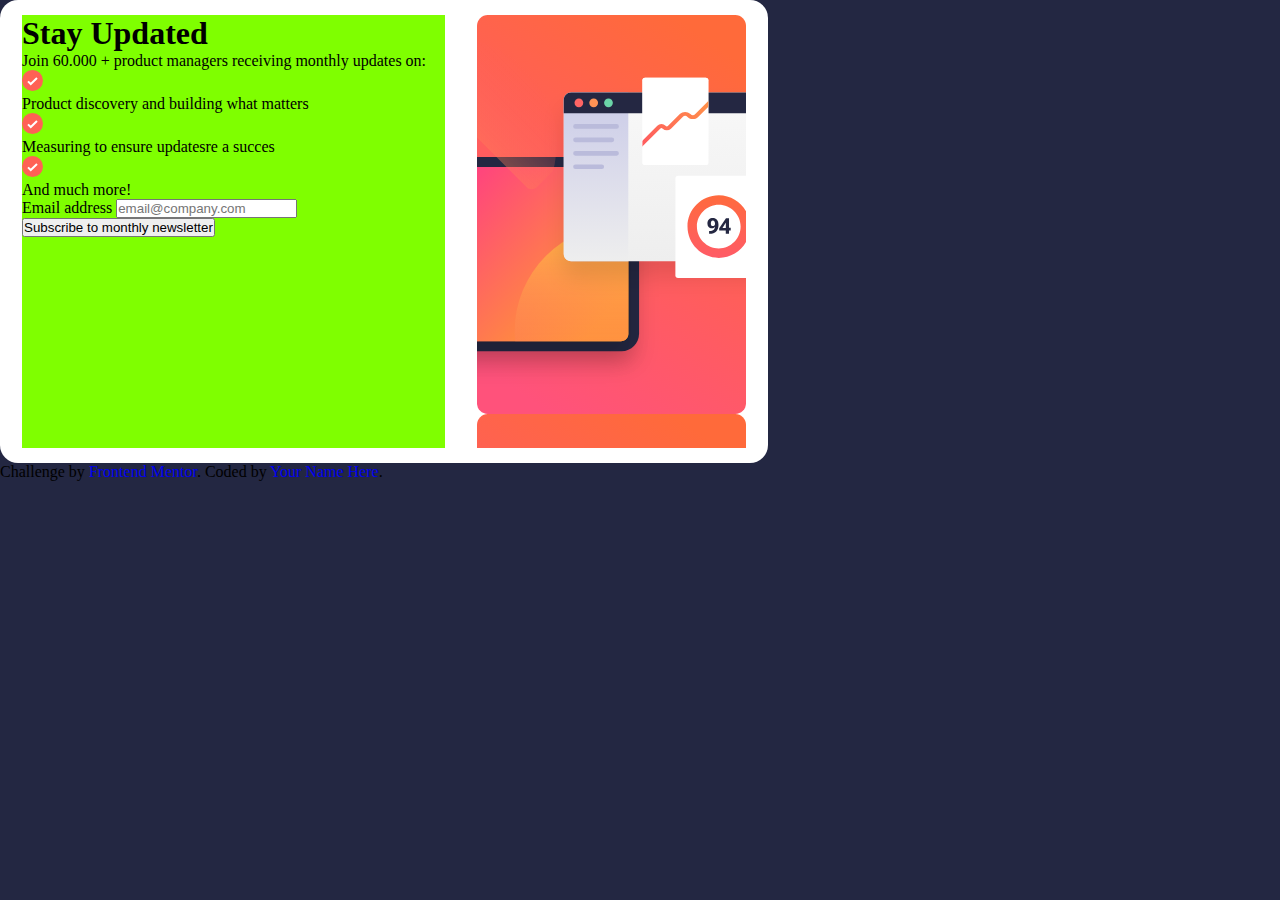
==== index.html @ 71d2ec24 "Conclusão estrutura HTML" ====
<!DOCTYPE html>
<html lang="pt-br">
<head>
  <meta charset="UTF-8">
  <meta name="viewport" content="width=device-width, initial-scale=1.0"> <!-- displays site properly based on user's device -->

  <link rel="icon" type="image/png" sizes="32x32" href="./assets/images/favicon-32x32.png">
  <link rel="stylesheet" href="assets/CSS/imagem.css">
  <link rel="stylesheet" href="assets/CSS/formulário.css">
  <link rel="stylesheet" href="assets/CSS/card.css">
  <link rel="stylesheet" href="assets/CSS/base.css">
  
  <title>Frontend Mentor | Newsletter sign-up form with success message</title>

</head>
<body>

  <main>
    <div class="card">
      <div class="formulario">
        <div class="text">
          <h1>Stay Updated</h1>
          <p>Join 60.000 + product managers receiving monthly updates on:</p>
          <ul>
            <li>
              <img src="assets/images/icon-list.svg" alt="icone da lista">
              <p>Product discovery and building what matters</p>
            </li>
            <li>
              <img src="assets/images/icon-list.svg" alt="icone da lista">
              <p>Measuring to ensure updatesre a succes</p>
            </li>
            <li>
              <img src="assets/images/icon-list.svg" alt="icone da lista">
              <p>And much more!</p>
            </li>   
          </ul>
        </div>
        <div class="email">
          <form action="">
            <label for="email">Email address</label>
            <input id="email" type="text" placeholder="email@company.com">
            <button>Subscribe to monthly newsletter</button>


          </form>

        </div>

      </div>
      <div class="imagem">

      </div>
    </div>

  </main>
  <footer>
    <div class="attribution">
      Challenge by <a href="https://www.frontendmentor.io?ref=challenge" target="_blank">Frontend Mentor</a>.
      Coded by <a href="#">Your Name Here</a>.
    </div>
  </footer>
</body>
</html>
---- assets/CSS/imagem.css ----
.imagem{
    background: url(../images/illustration-sign-up-desktop.svg);
    background-size: contain;
    height: 432.8px;
    width: 300px;

}
---- assets/CSS/formulário.css ----
.formulario{
    background-color: chartreuse;
}
---- assets/CSS/card.css ----
.card{
    border-radius: 18px;
    display: flex;
    justify-content: center;
    column-gap: 2rem;
    background-color: #ffff;
    width: 60%;
    padding: 15px 22px;
}
---- assets/CSS/base.css ----
/*#232742 (cor do botão) e possívelmente do background também*/

*{
    padding: 0;
    margin: 0;
    box-sizing: border-box;
    list-style: none;
    text-decoration: none;
}

body{
    background-color: #232742;

}
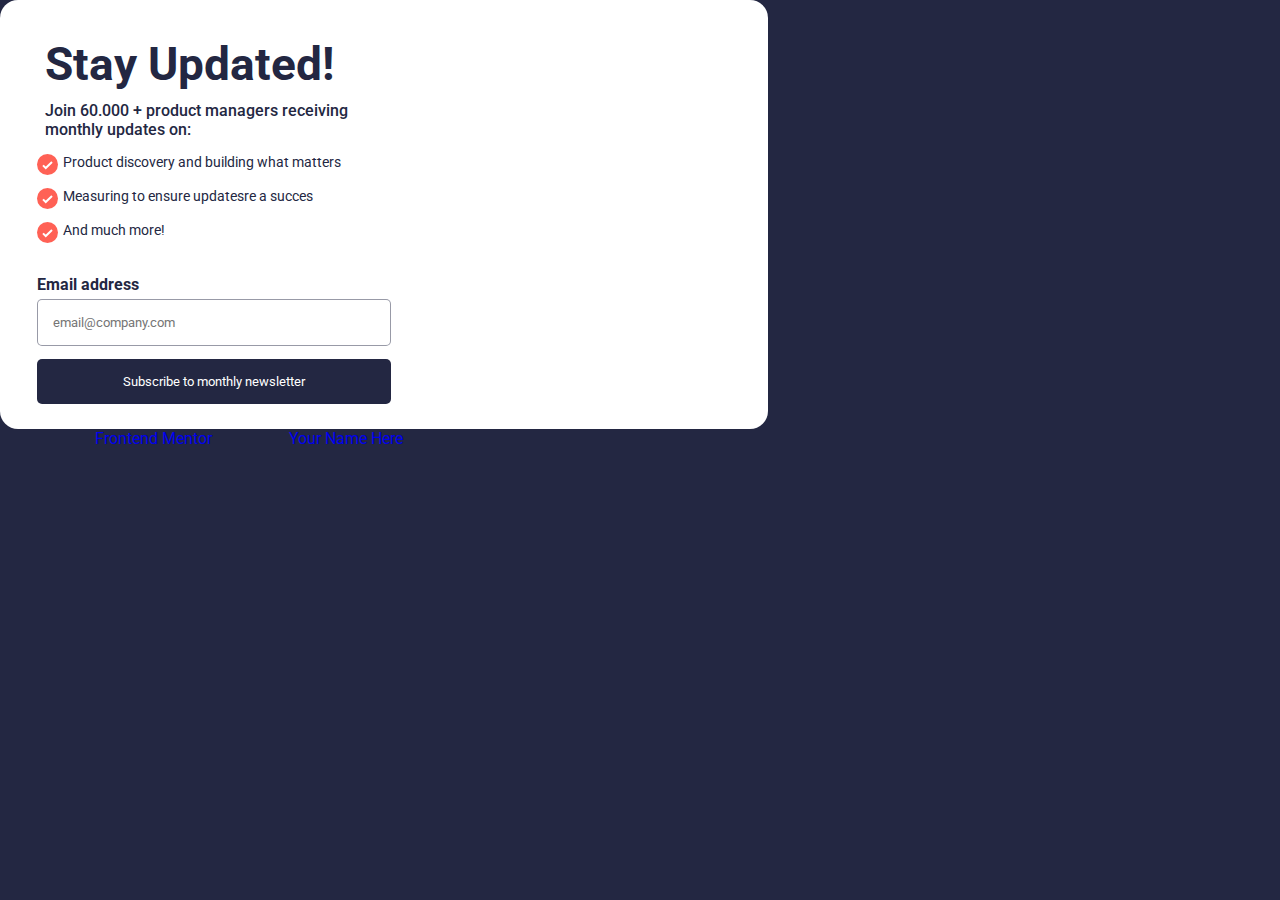
==== commit 2bcd86ad: "atualizando estilizações" ====
--- a/index.html
+++ b/index.html
@@ -9,7 +9,14 @@
   <link rel="stylesheet" href="assets/CSS/formulário.css">
   <link rel="stylesheet" href="assets/CSS/card.css">
   <link rel="stylesheet" href="assets/CSS/base.css">
-  
+  <link rel="stylesheet" href="assets/CSS/titulo.css">
+  <link rel="stylesheet" href="assets/CSS/list-item.css">
+  <link rel="stylesheet" href="assets/CSS/email.css">
+
+  <link rel="preconnect" href="https://fonts.googleapis.com">
+  <link rel="preconnect" href="https://fonts.gstatic.com" crossorigin>
+  <link href="https://fonts.googleapis.com/css2?family=Roboto:wght@400;700&display=swap" rel="stylesheet">
+    
   <title>Frontend Mentor | Newsletter sign-up form with success message</title>
 
 </head>
@@ -19,28 +26,33 @@
     <div class="card">
       <div class="formulario">
         <div class="text">
-          <h1>Stay Updated</h1>
-          <p>Join 60.000 + product managers receiving monthly updates on:</p>
+          <h1>Stay Updated!</h1>
+          <p class="subtitle">Join 60.000 + product managers receiving monthly updates on:</p>
           <ul>
-            <li>
+            <li class="list-item">
               <img src="assets/images/icon-list.svg" alt="icone da lista">
               <p>Product discovery and building what matters</p>
             </li>
-            <li>
+            <li class="list-item">
               <img src="assets/images/icon-list.svg" alt="icone da lista">
               <p>Measuring to ensure updatesre a succes</p>
             </li>
-            <li>
+            <li class="list-item">
               <img src="assets/images/icon-list.svg" alt="icone da lista">
               <p>And much more!</p>
             </li>   
           </ul>
         </div>
         <div class="email">
-          <form action="">
-            <label for="email">Email address</label>
-            <input id="email" type="text" placeholder="email@company.com">
-            <button>Subscribe to monthly newsletter</button>
+          <form action="" data-formulario>
+            <div class="labels">
+              <label for="email">Email address</label>
+              <span class="mensagem-erro"></span>
+            </div>
+      
+              <input  id="email" name="email" type="text" placeholder="email@company.com" minlength="11"  required>
+              <button data-envio >Subscribe to monthly newsletter</button>
+          
 
 
           </form>
@@ -60,5 +72,7 @@
       Coded by <a href="#">Your Name Here</a>.
     </div>
   </footer>
+
+  <script src="assets/JS/script.js"></script>
 </body>
 </html>--- a/assets/CSS/imagem.css
+++ b/assets/CSS/imagem.css
@@ -1,7 +1,7 @@
 .imagem{
     background: url(../images/illustration-sign-up-desktop.svg);
-    background-size: contain;
-    height: 432.8px;
-    width: 300px;
+    background-size: cover;
+    height: 99%;
+    width: 400px;
 
 }--- a/assets/CSS/formulário.css
+++ b/assets/CSS/formulário.css
@@ -1,3 +1,7 @@
 .formulario{
-    background-color: chartreuse;
+    margin: 22px 0 0 0;
+    padding: 0 15px;
+    display: flex;
+    flex-direction: column;
+    row-gap: 2rem;
 }--- a/assets/CSS/base.css
+++ b/assets/CSS/base.css
@@ -6,9 +6,10 @@
     box-sizing: border-box;
     list-style: none;
     text-decoration: none;
+    font-family:  'Roboto', sans-serif;
 }
 
 body{
     background-color: #232742;
-
+    color:#232742;
 }--- a/assets/CSS/titulo.css
+++ b/assets/CSS/titulo.css
@@ -0,0 +1,23 @@
+.text{
+ display: flex;
+ flex-direction: column;
+ justify-content: center;
+ 
+}
+
+.text  h1{
+    font-size: 2.9rem;
+    margin: 0 0 10px 8px;
+
+}
+
+.subtitle{
+    margin: 0 0 15px 8px;
+    font-weight: 500;
+  
+}
+.text ul{
+    display: flex;
+    flex-direction: column;
+    row-gap: 0.8rem;
+}--- a/assets/CSS/list-item.css
+++ b/assets/CSS/list-item.css
@@ -0,0 +1,8 @@
+.list-item{
+    display: flex;
+    align-items: flex-start;
+    column-gap: 5px;
+    font-size: 14px;
+  
+    
+}--- a/assets/CSS/email.css
+++ b/assets/CSS/email.css
@@ -0,0 +1,55 @@
+.email form{
+    display: flex;
+    flex-direction: column;
+    row-gap: 5px;
+}
+.email label{
+    font-weight: 700;
+}
+
+.email input{
+    padding: 15px;
+    border: 1px solid #23274277;
+    border-radius: 5px;
+    margin-bottom: 8px;
+    cursor: pointer;
+}
+
+
+
+.labels{
+    display: flex;
+    align-items: center;
+    justify-content: space-between;
+    
+}
+span{
+    font-size: 11px;
+    color: red;
+    font-weight: 700;   
+}
+
+input:focus, select:focus {
+    box-shadow: 0px 0.8px 0px 1px #232742f1;;
+    border: 0 none;
+    outline: 0;
+} 
+
+button{
+    padding: 15px;
+    background-color: #232742;
+    border: none;
+    border-radius: 5px;
+    color: #ffff;
+    margin-bottom: 10px;
+    cursor: pointer;
+
+}
+
+
+button:hover{
+    background: linear-gradient(#d64e55, #ff634e);
+    color: #ffff;
+    font-weight: 500;
+
+}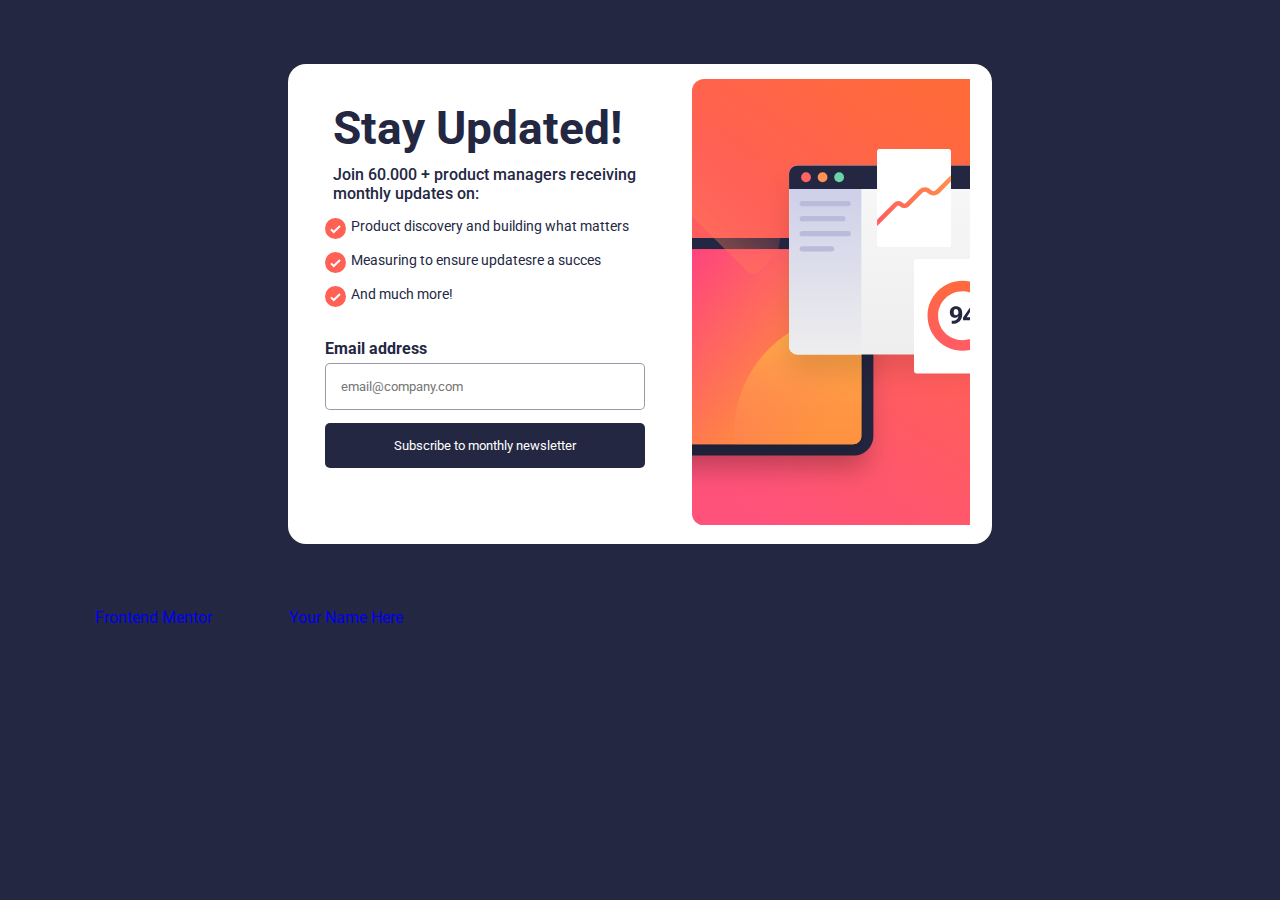
==== commit 3cef6386: "pagina 2 - succes" ====
--- a/index.html
+++ b/index.html
@@ -73,6 +73,6 @@
     </div>
   </footer>
 
-  <script src="assets/JS/script.js"></script>
+  <script  src="assets/JS/script.js"></script>
 </body>
 </html>--- a/assets/CSS/imagem.css
+++ b/assets/CSS/imagem.css
@@ -1,7 +1,7 @@
-.imagem{
-    background: url(../images/illustration-sign-up-desktop.svg);
-    background-size: cover;
-    height: 99%;
-    width: 400px;
-
+.imagem{
+    background: url(../images/illustration-sign-up-desktop.svg);
+    background-size: cover;
+    height: 99%;
+    width: 400px;
+
 }--- a/assets/CSS/formulário.css
+++ b/assets/CSS/formulário.css
@@ -1,7 +1,7 @@
-.formulario{
-    margin: 22px 0 0 0;
-    padding: 0 15px;
-    display: flex;
-    flex-direction: column;
-    row-gap: 2rem;
+.formulario{
+    margin: 22px 0 0 0;
+    padding: 0 15px;
+    display: flex;
+    flex-direction: column;
+    row-gap: 2rem;
 }--- a/assets/CSS/card.css
+++ b/assets/CSS/card.css
@@ -1,9 +1,11 @@
-.card{
-    border-radius: 18px;
-    display: flex;
-    justify-content: center;
-    column-gap: 2rem;
-    background-color: #ffff;
-    width: 60%;
-    padding: 15px 22px;
+.card{
+    border-radius: 18px;
+    display: flex;
+    justify-content: center;
+    column-gap: 2rem;
+    background-color: #ffff;
+    height: 480px;
+    width: 55%;
+    padding: 15px 22px;
+    margin: 64px auto;
 }--- a/assets/CSS/base.css
+++ b/assets/CSS/base.css
@@ -1,15 +1,15 @@
-/*#232742 (cor do botão) e possívelmente do background também*/
-
-*{
-    padding: 0;
-    margin: 0;
-    box-sizing: border-box;
-    list-style: none;
-    text-decoration: none;
-    font-family:  'Roboto', sans-serif;
-}
-
-body{
-    background-color: #232742;
-    color:#232742;
+/*#232742 (cor do botão) e possívelmente do background também*/
+
+*{
+    padding: 0;
+    margin: 0;
+    box-sizing: border-box;
+    list-style: none;
+    text-decoration: none;
+    font-family:  'Roboto', sans-serif;
+}
+
+body{
+    background-color: #232742;
+    color:#232742;
 }--- a/assets/CSS/titulo.css
+++ b/assets/CSS/titulo.css
@@ -1,23 +1,23 @@
-.text{
- display: flex;
- flex-direction: column;
- justify-content: center;
- 
-}
-
-.text  h1{
-    font-size: 2.9rem;
-    margin: 0 0 10px 8px;
-
-}
-
-.subtitle{
-    margin: 0 0 15px 8px;
-    font-weight: 500;
-  
-}
-.text ul{
-    display: flex;
-    flex-direction: column;
-    row-gap: 0.8rem;
+.text{
+ display: flex;
+ flex-direction: column;
+ justify-content: center;
+ 
+}
+
+.text  h1{
+    font-size: 2.9rem;
+    margin: 0 0 10px 8px;
+
+}
+
+.subtitle{
+    margin: 0 0 15px 8px;
+    font-weight: 500;
+  
+}
+.text ul{
+    display: flex;
+    flex-direction: column;
+    row-gap: 0.8rem;
 }--- a/assets/CSS/list-item.css
+++ b/assets/CSS/list-item.css
@@ -1,8 +1,8 @@
-.list-item{
-    display: flex;
-    align-items: flex-start;
-    column-gap: 5px;
-    font-size: 14px;
-  
-    
+.list-item{
+    display: flex;
+    align-items: flex-start;
+    column-gap: 5px;
+    font-size: 14px;
+  
+    
 }--- a/assets/CSS/email.css
+++ b/assets/CSS/email.css
@@ -1,55 +1,55 @@
-.email form{
-    display: flex;
-    flex-direction: column;
-    row-gap: 5px;
-}
-.email label{
-    font-weight: 700;
-}
-
-.email input{
-    padding: 15px;
-    border: 1px solid #23274277;
-    border-radius: 5px;
-    margin-bottom: 8px;
-    cursor: pointer;
-}
-
-
-
-.labels{
-    display: flex;
-    align-items: center;
-    justify-content: space-between;
-    
-}
-span{
-    font-size: 11px;
-    color: red;
-    font-weight: 700;   
-}
-
-input:focus, select:focus {
-    box-shadow: 0px 0.8px 0px 1px #232742f1;;
-    border: 0 none;
-    outline: 0;
-} 
-
-button{
-    padding: 15px;
-    background-color: #232742;
-    border: none;
-    border-radius: 5px;
-    color: #ffff;
-    margin-bottom: 10px;
-    cursor: pointer;
-
-}
-
-
-button:hover{
-    background: linear-gradient(#d64e55, #ff634e);
-    color: #ffff;
-    font-weight: 500;
-
+.email form{
+    display: flex;
+    flex-direction: column;
+    row-gap: 5px;
+}
+.email label{
+    font-weight: 700;
+}
+
+.email input{
+    padding: 15px;
+    border: 1px solid #23274277;
+    border-radius: 5px;
+    margin-bottom: 8px;
+    cursor: pointer;
+}
+
+
+
+.labels{
+    display: flex;
+    align-items: center;
+    justify-content: space-between;
+    
+}
+span{
+    font-size: 11px;
+    color: red;
+    font-weight: 700;   
+}
+
+input:focus, select:focus {
+    box-shadow: 0px 0.8px 0px 1px #232742f1;;
+    border: 0 none;
+    outline: 0;
+} 
+
+button{
+    padding: 15px;
+    background-color: #232742;
+    border: none;
+    border-radius: 5px;
+    color: #ffff;
+    margin-bottom: 10px;
+    cursor: pointer;
+
+}
+
+
+button:hover{
+    background: linear-gradient(#d64e55, #ff634e);
+    color: #ffff;
+    font-weight: 500;
+
 }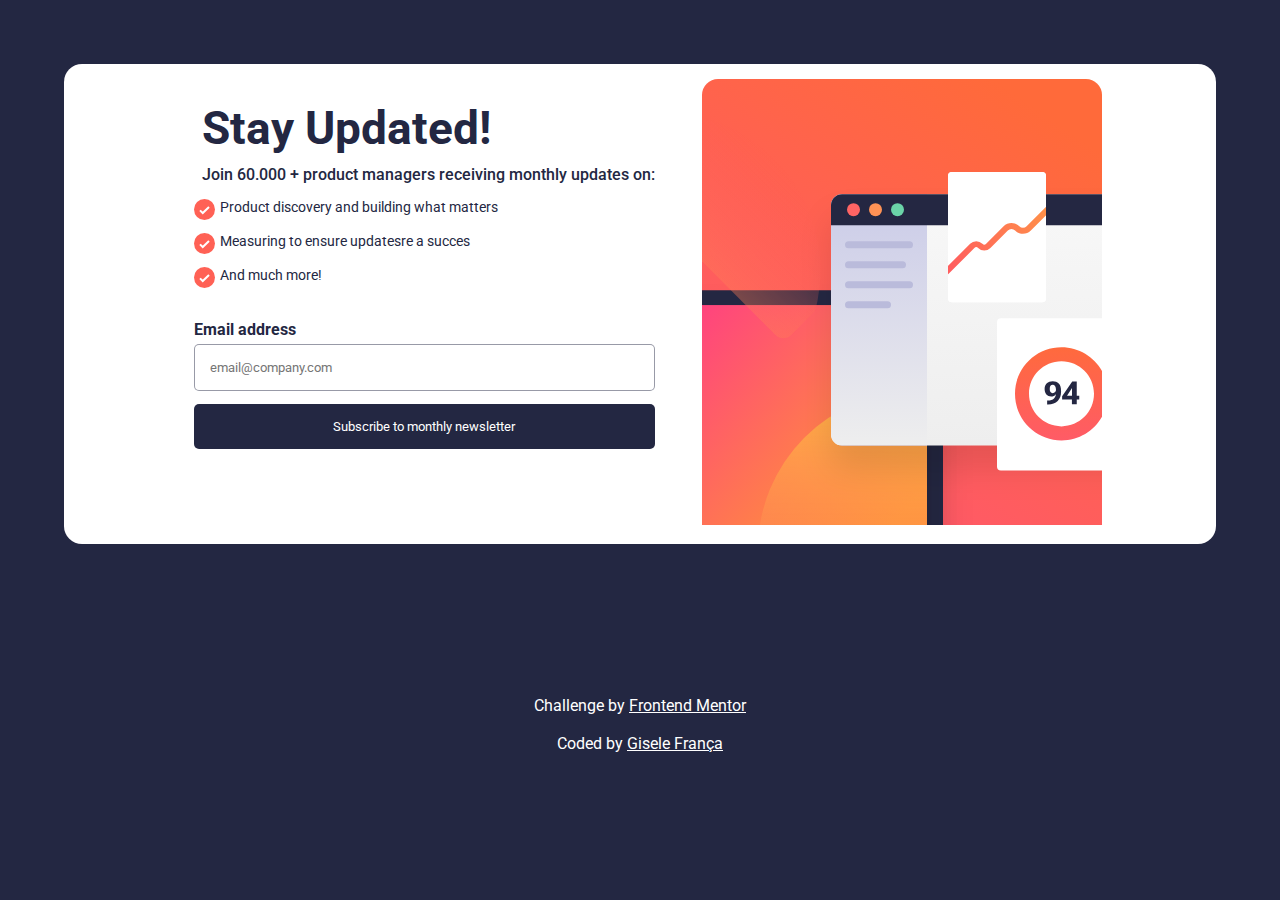
==== commit bedf7c5c: "finalizando responsividade" ====
--- a/index.html
+++ b/index.html
@@ -68,8 +68,9 @@
   </main>
   <footer>
     <div class="attribution">
-      Challenge by <a href="https://www.frontendmentor.io?ref=challenge" target="_blank">Frontend Mentor</a>.
-      Coded by <a href="#">Your Name Here</a>.
+      <p> Challenge by <a href="https://www.frontendmentor.io?ref=challenge" target="_blank">Frontend Mentor</a></p><br>
+      <p> Coded by <a href="https://github.com/Gisa99" target="_blank" >Gisele França</a></p>
+     
     </div>
   </footer>
 
--- a/assets/CSS/imagem.css
+++ b/assets/CSS/imagem.css
@@ -4,4 +4,16 @@
     height: 99%;
     width: 400px;
 
+}
+
+@media (min-width: 0) and (max-width: 768px){
+    .imagem{
+        background: url(../images/mobil-back.png);
+        background-position: center center;
+        background-size: cover;
+        border-radius: 0px 0px 18px 18px;
+        order: -1;
+        width: 100vw; 
+        height: 35vh; 
+    }
 }--- a/assets/CSS/formulário.css
+++ b/assets/CSS/formulário.css
@@ -4,4 +4,9 @@
     display: flex;
     flex-direction: column;
     row-gap: 2rem;
+}
+@media(min-width: 0px) and (max-width: 768px){
+    .formulario{
+        padding: 0 20px 0px 10px ;
+    }
 }--- a/assets/CSS/card.css
+++ b/assets/CSS/card.css
@@ -8,4 +8,24 @@
     width: 55%;
     padding: 15px 22px;
     margin: 64px auto;
+}
+
+@media (min-width: 767px) and (max-width: 1280px){
+    .card{
+        width: 90vw;
+        justify-content: center;
+    }
+}
+
+
+@media (min-width: 0) and (max-width: 768px){
+    .card{
+        justify-content: flex-start;
+        flex-direction: column;
+        height: 100vh;
+        width: 100vw;
+        margin: 0;
+        border-radius: 0px;
+        padding: 0;   
+    }   
 }--- a/assets/CSS/base.css
+++ b/assets/CSS/base.css
@@ -12,4 +12,39 @@
 body{
     background-color: #232742;
     color:#232742;
-}+}
+
+footer{
+    display: flex;
+    justify-content: center;
+    color: #fff;
+    height: 100px;
+    width: 100%;
+    margin-top:  5.5rem;
+    text-align: center; 
+}
+
+footer a {
+    text-decoration: underline;
+    color:#fff;
+    
+}
+
+
+@media (min-width: 768px) and (max-width: 1280px){
+    body{
+       display: flex;
+       flex-direction: column;
+       justify-content: space-evenly;
+    }
+   
+}
+
+@media (min-width: 0) and (max-width: 768px){
+    main{
+        width: 100vw;
+        height: 100vh;
+    }
+}
+
+
